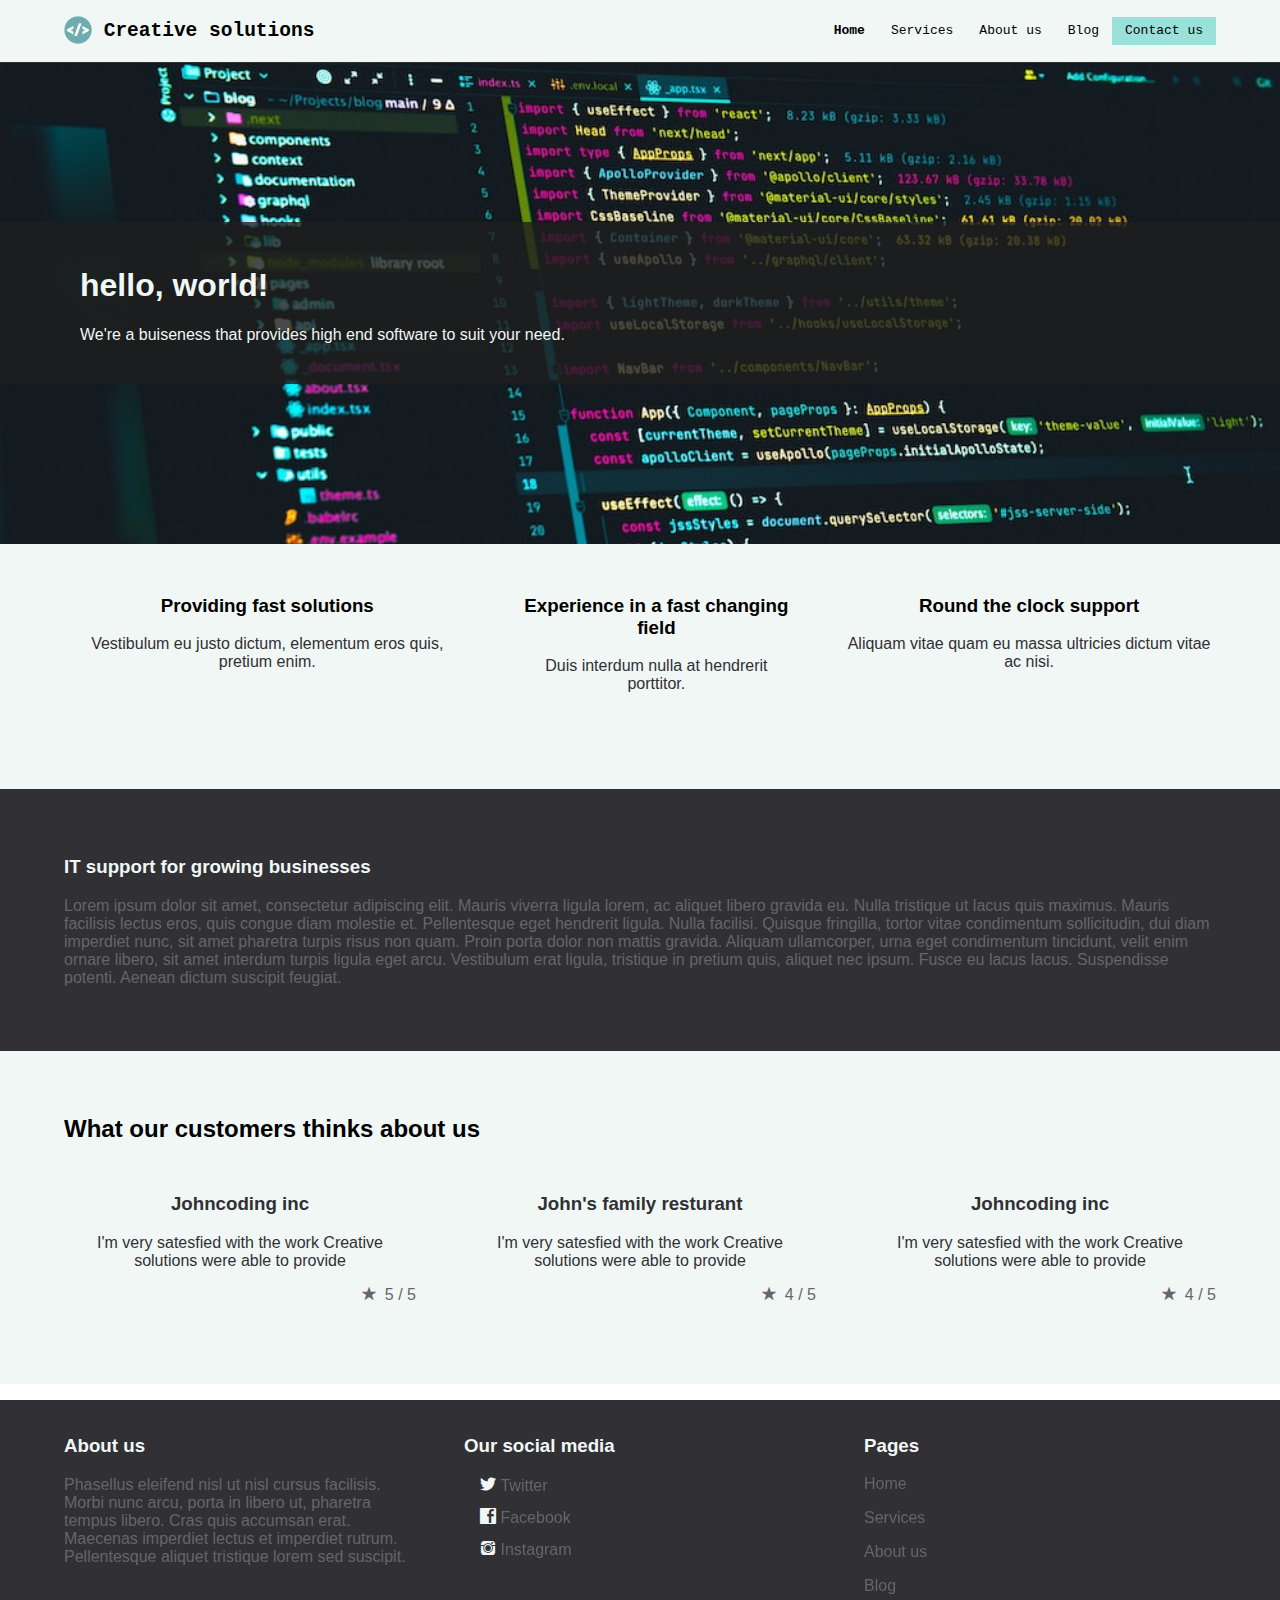
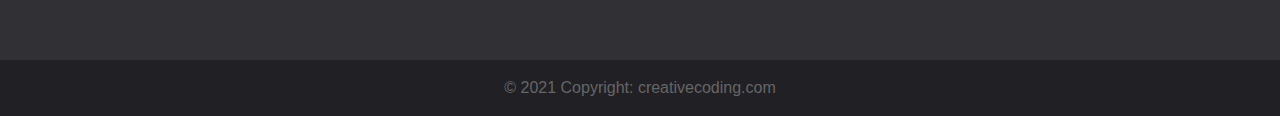
==== index.html @ 0d5f14af "first commit" ====
<!DOCTYPE html>
<html>
<head>
	<title>Creative solutions</title>
	<meta charset="UTF-8">

	<link rel="icon" type="image/x-icon" href="icon.png">
	<link rel="stylesheet" type="text/css" href="styling/css/main.css">
	<link rel="stylesheet" type="text/css" href="genericons/genericons.css">
</head>
<body>
	<header>
		<h2 class="head-title">
			<img src="icon.png">
			<a href="#">Creative solutions</a>
		</h2>
		<ul>
			<li><a href="#" class="target">Home</a></li>
			<li><a href="#">Services</a></li>
			<li><a href="#">About us</a></li>
			<li><a href="#">Blog</a></li>
			<li><a href="#">Contact us</a></li>
		</ul>
	</header>

	<section class="background">
		<div>
			<h1>hello, world!</h1>
			<p>We're a buiseness that provides high end software to suit your need.</p>
		</div>
	</section>
	<div class="page-content">
		<section class="pad-offset">
			<ul class="flex-center">
				<li>
					<h3>Providing fast solutions</h3>
					<p>Vestibulum eu justo dictum, elementum eros quis, pretium enim.</p>
				</li>
				<li>
					<h3>Experience in a fast changing field</h3>
					<p>Duis interdum nulla at hendrerit porttitor.</p>
				</li>
				<li>
					<h3>Round the clock support</h3>
					<p>Aliquam vitae quam eu massa ultricies dictum vitae ac nisi.</p>
				</li>
			</ul>
		</section>

		<section class="cards">
			<h3>IT support for growing businesses</h3>
			<p> Lorem ipsum dolor sit amet, consectetur adipiscing elit. Mauris viverra ligula lorem, ac aliquet libero gravida eu. Nulla tristique ut lacus quis maximus. Mauris facilisis lectus eros, quis congue diam molestie et. Pellentesque eget hendrerit ligula. Nulla facilisi. Quisque fringilla, tortor vitae condimentum sollicitudin, dui diam imperdiet nunc, sit amet pharetra turpis risus non quam. Proin porta dolor non mattis gravida. Aliquam ullamcorper, urna eget condimentum tincidunt, velit enim ornare libero, sit amet interdum turpis ligula eget arcu. Vestibulum erat ligula, tristique in pretium quis, aliquet nec ipsum. Fusce eu lacus lacus. Suspendisse potenti. Aenean dictum suscipit feugiat. </p>
		</section>

		<section class="reviews">
			<h2>What our customers thinks about us</h2>

			<ul class="flex-center">
				<li>
					<h3>Johncoding inc</h3>
					<p>
						I'm very satesfied with the work Creative solutions were able to provide
					</p>

					<p class="stars"><span class="genericon genericon-star"></span> 5 / 5</p>
				</li>
				<li>
					<h3>John's family resturant</h3>
					<p>
						I'm very satesfied with the work Creative solutions were able to provide
					</p>

					<p class="stars"><span class="genericon genericon-star"></span> 4 / 5</p>
				</li>
				<li>
					<h3>Johncoding inc</h3>
					<p>
						I'm very satesfied with the work Creative solutions were able to provide
					</p>

					<p class="stars"><span class="genericon genericon-star"></span> 4 / 5</p>
				</li>
			</ul>
		</section>
	</div>

	<section class="footer">
		<ul class="flex-center">
			<li>
				<h3>About us</h3>
				<p>
					Phasellus eleifend nisl ut nisl cursus facilisis. Morbi nunc arcu, porta in libero ut, pharetra tempus libero. Cras quis accumsan erat. Maecenas imperdiet lectus et imperdiet rutrum. Pellentesque aliquet tristique lorem sed suscipit.
				</p>
			</li>
			<li>
				<h3>Our social media</h3>
				<ul class="social-media">
					<li class="genericon genericon-twitter"><a href="#">&nbsp;Twitter</a></li>
					<li class="genericon genericon-facebook"><a href="#">&nbsp;Facebook</a></li>
					<li class="genericon genericon-instagram"><a href="#">&nbsp;Instagram</a></li>
				</ul>
			</li>
			<li>
				<h3>Pages</h3>
				<ul>
					<li><a href="index.html">Home</a></li>
					<li><a href="index.html">Services</a></li>
					<li><a href="index.html">About us</a></li>
					<li><a href="index.html">Blog</a></li>
				</ul>
			</li>
		</ul>

		<div class="footer-copyright">
			<p>© 2021 Copyright: creativecoding.com</p>
		</div>
	</section>
</body>
</html>
---- styling/css/main.css ----
body {
  margin: 0;
}

header {
  font-family: monospace;
  top: 0;
  position: sticky;
  display: flex;
  flex-direction: row;
  align-items: center;
  outline: 1px solid #303035;
  background-color: #f0f7f4;
  padding: 1rem 4rem;
}
header > * {
  flex-grow: 1;
  margin: 0;
}
header .head-title img {
  height: 1.75rem;
  vertical-align: middle;
  margin-bottom: 2px;
}
header .head-title a {
  text-decoration: none;
  padding: 0.4rem 0;
  position: relative;
  color: #000;
}
header .head-title a:before {
  position: absolute;
  content: "";
  width: 0;
  height: 2px;
  bottom: 0;
  left: 50%;
  background-color: #000;
  transition: 0.15s;
}
header .head-title a:hover:before {
  width: 100%;
  left: 0;
}
header ul {
  display: flex;
  justify-content: right;
}
header li {
  display: inline-block;
}
header li a.target {
  font-weight: 800;
}
header li a {
  text-decoration: none;
  padding: 0.4rem 1em;
  position: relative;
  color: #000;
}
header li a:before {
  position: absolute;
  content: "";
  width: 0;
  height: 2px;
  bottom: 0;
  left: 50%;
  background-color: #000;
  transition: 0.15s;
}
header li a:hover:before {
  width: 100%;
  left: 0;
}
header li:last-child > a {
  background-color: #99E1D9;
}

ul {
  padding: 0;
  list-style-type: none;
}

p {
  color: #303035;
}

a {
  text-decoration: none;
  color: #666;
}

section {
  background-color: #f0f7f4;
  font-family: sans-serif;
  display: block;
  padding: 3em 4em;
}
section.pad-offset {
  padding-top: 1rem;
}

.flex-center {
  display: flex;
  flex-direction: row;
  align-items: stretch;
  margin-bottom: 2rem;
  gap: 3rem;
}
.flex-center li {
  flex-grow: 1;
  text-align: center;
}

.footer {
  background-color: #303035;
  color: #f0f7f4;
  padding: 0;
}
.footer a {
  text-decoration: none;
  padding: 0.4rem 0;
  position: relative;
}
.footer a:before {
  position: absolute;
  content: "";
  width: 0;
  height: 2px;
  bottom: 0;
  left: 50%;
  background-color: #666;
  transition: 0.15s;
}
.footer a:hover:before {
  width: 100%;
  left: 0;
}
.footer p {
  color: #666;
}
.footer li {
  text-align: left;
}
.footer > * {
  padding: 1rem 4rem;
}
.footer .flex-center {
  flex: 1 1 0px;
}
.footer .flex-center li {
  flex-basis: 0;
}
.footer .flex-center li li {
  margin: 1rem 0;
}
.footer .social-media {
  padding-left: 1rem;
}
.footer .social-media li {
  display: block;
}
.footer .social-media a {
  font-family: sans-serif;
  color: #666;
}
.footer .footer-copyright {
  padding: 0.2rem 2rem;
  background-color: #202025;
}
.footer .footer-copyright p {
  text-align: center;
}

@media (max-width: 790px) {
  header {
    flex-direction: column;
    padding: 1em;
    gap: 1.5rem;
  }
  section {
    padding: 2.5em 2em;
  }
  .flex-center {
    flex-direction: column;
    gap: 1rem;
  }
}
.image-section {
  color: #f0f7f4;
}

.background {
  background: url("./../../stockphoto-programming.jpg") no-repeat;
  background-size: cover;
  padding: 10em 0;
  color: #f0f7f4;
}
.background p {
  color: #f0f7f4;
}
.background div {
  background-color: rgba(30, 30, 30, 0.8);
  padding: 1.5rem 5rem;
}

.reviews h2 {
  margin: 1rem 0 2rem 0;
}
.reviews h3 {
  color: #303035;
}
.reviews .stars {
  margin: 0;
  text-align: right;
  color: #666;
}
.reviews .stars span {
  margin: -3px 5px 0 0;
  font-size: 1.25rem;
}

.page-content {
  margin: 0;
  padding: 0;
}

.page-content > *:nth-child(even) {
  background-color: #303035;
  color: #666;
}
.page-content > *:nth-child(even) h1, .page-content > *:nth-child(even) h2, .page-content > *:nth-child(even) h3 {
  color: #f0f7f4;
}
.page-content > *:nth-child(even) p {
  color: #666;
}

/*# sourceMappingURL=main.css.map */
---- genericons/genericons.css ----
/**

	Genericons Helper CSS

*/


/**
 * The font was graciously generated by Font Squirrel (http://www.fontsquirrel.com). We love those guys.
 *
 * The syntax below may look odd, but it ensures cross browser compatibility.
 * The Base64 encoded version of the woff is necessary for Firefox compatibility with CDNs and subdomains.
 */
@font-face {
    font-family: 'Genericons';
    src: url('genericons-regular-webfont.eot');
    }

@font-face {
    font-family: 'Genericons';
    src: url([data-uri]) format('woff'),
         url('genericons-regular-webfont.ttf') format('truetype'),
         url('genericons-regular-webfont.svg#genericonsregular') format('svg');
    font-weight: normal;
    font-style: normal;
}


/**
 * All Genericons
 */

.genericon {
	display: inline-block;
	width: 16px;
	height: 16px;
	-webkit-font-smoothing: antialiased;
	font-size: 16px;
	line-height: 1;
	font-family: 'Genericons';
	text-decoration: inherit;
	font-weight: normal;
	font-style: normal;
	vertical-align: top;
}

/**
 * IE7 and IE6 hacks
 */

.genericon {
	*overflow: auto;
	*zoom: 1;
	*display: inline;
}


/**
 * Individual icons
 */

/* Post formats */
.genericon-standard:before { content: '\f100'; }
.genericon-aside:before { content: '\f101'; }
.genericon-image:before { content: '\f102'; }
.genericon-gallery:before { content: '\f103'; }
.genericon-video:before { content: '\f104'; }
.genericon-status:before { content: '\f105'; }
.genericon-quote:before { content: '\f106'; }
.genericon-link:before { content: '\f107'; }
.genericon-chat:before { content: '\f108'; }
.genericon-audio:before { content: '\f109'; }

/* Social icons */
.genericon-github:before { content: '\f200'; }
.genericon-dribbble:before { content: '\f201'; }
.genericon-twitter:before { content: '\f202'; }
.genericon-facebook:before { content: '\f203'; }
.genericon-facebook-alt:before { content: '\f204'; }
.genericon-wordpress:before { content: '\f205'; }
.genericon-googleplus:before { content: '\f206'; }
.genericon-linkedin:before { content: '\f207'; }
.genericon-linkedin-alt:before { content: '\f208'; }
.genericon-pinterest:before { content: '\f209'; }
.genericon-pinterest-alt:before { content: '\f210'; }
.genericon-flickr:before { content: '\f211'; }
.genericon-vimeo:before { content: '\f212'; }
.genericon-youtube:before { content: '\f213'; }
.genericon-tumblr:before { content: '\f214'; }
.genericon-instagram:before { content: '\f215'; }

/* Meta icons */
.genericon-comment:before { content: '\f300'; }
.genericon-category:before { content: '\f301'; }
.genericon-tag:before { content: '\f302'; }
.genericon-time:before { content: '\f303'; }
.genericon-user:before { content: '\f304'; }
.genericon-day:before { content: '\f305'; }
.genericon-week:before { content: '\f306'; }
.genericon-month:before { content: '\f307'; }
.genericon-pinned:before { content: '\f308'; }

/* Other icons */
.genericon-search:before { content: '\f400'; }
.genericon-unzoom:before { content: '\f401'; }
.genericon-zoom:before { content: '\f402'; }
.genericon-show:before { content: '\f403'; }
.genericon-hide:before { content: '\f404'; }
.genericon-close:before { content: '\f405'; }
.genericon-close-alt:before { content: '\f406'; }
.genericon-trash:before { content: '\f407'; }
.genericon-star:before { content: '\f408'; }
.genericon-home:before { content: '\f409'; }
.genericon-mail:before { content: '\f410'; }
.genericon-edit:before { content: '\f411'; }
.genericon-reply:before { content: '\f412'; }
.genericon-feed:before { content: '\f413'; }
.genericon-warning:before { content: '\f414'; }
.genericon-share:before { content: '\f415'; }
.genericon-attachment:before { content: '\f416'; }
.genericon-location:before { content: '\f417'; }
.genericon-checkmark:before { content: '\f418'; }
.genericon-menu:before { content: '\f419'; }
.genericon-top:before { content: '\f420'; }
.genericon-minimize:before { content: '\f421'; }
.genericon-maximize:before { content: '\f422'; }
.genericon-404:before { content: '\f423'; }
.genericon-spam:before { content: '\f424'; }
.genericon-summary:before { content: '\f425'; }
.genericon-cloud:before { content: '\f426'; }
.genericon-key:before { content: '\f427'; }
.genericon-dot:before { content: '\f428'; }
.genericon-next:before { content: '\f429'; }
.genericon-previous:before { content: '\f430'; }
.genericon-expand:before { content: '\f431'; }
.genericon-collapse:before { content: '\f432'; }
.genericon-dropdown:before { content: '\f433'; }
.genericon-dropdown-left:before { content: '\f434'; }
.genericon-top:before { content: '\f435'; }
.genericon-draggable:before { content: '\f436'; }
.genericon-phone:before { content: '\f437'; }
.genericon-send-to-phone:before { content: '\f438'; }
.genericon-plugin:before { content: '\f439'; }
.genericon-cloud-download:before { content: '\f440'; }
.genericon-cloud-upload:before { content: '\f441'; }
.genericon-external:before { content: '\f442'; }
.genericon-document:before { content: '\f443'; }
.genericon-book:before { content: '\f444'; }

/* Generic shapes */
.genericon-uparrow:before { content: '\f500'; }
.genericon-rightarrow:before { content: '\f501'; }
.genericon-downarrow:before { content: '\f502'; }
.genericon-leftarrow:before { content: '\f503'; }
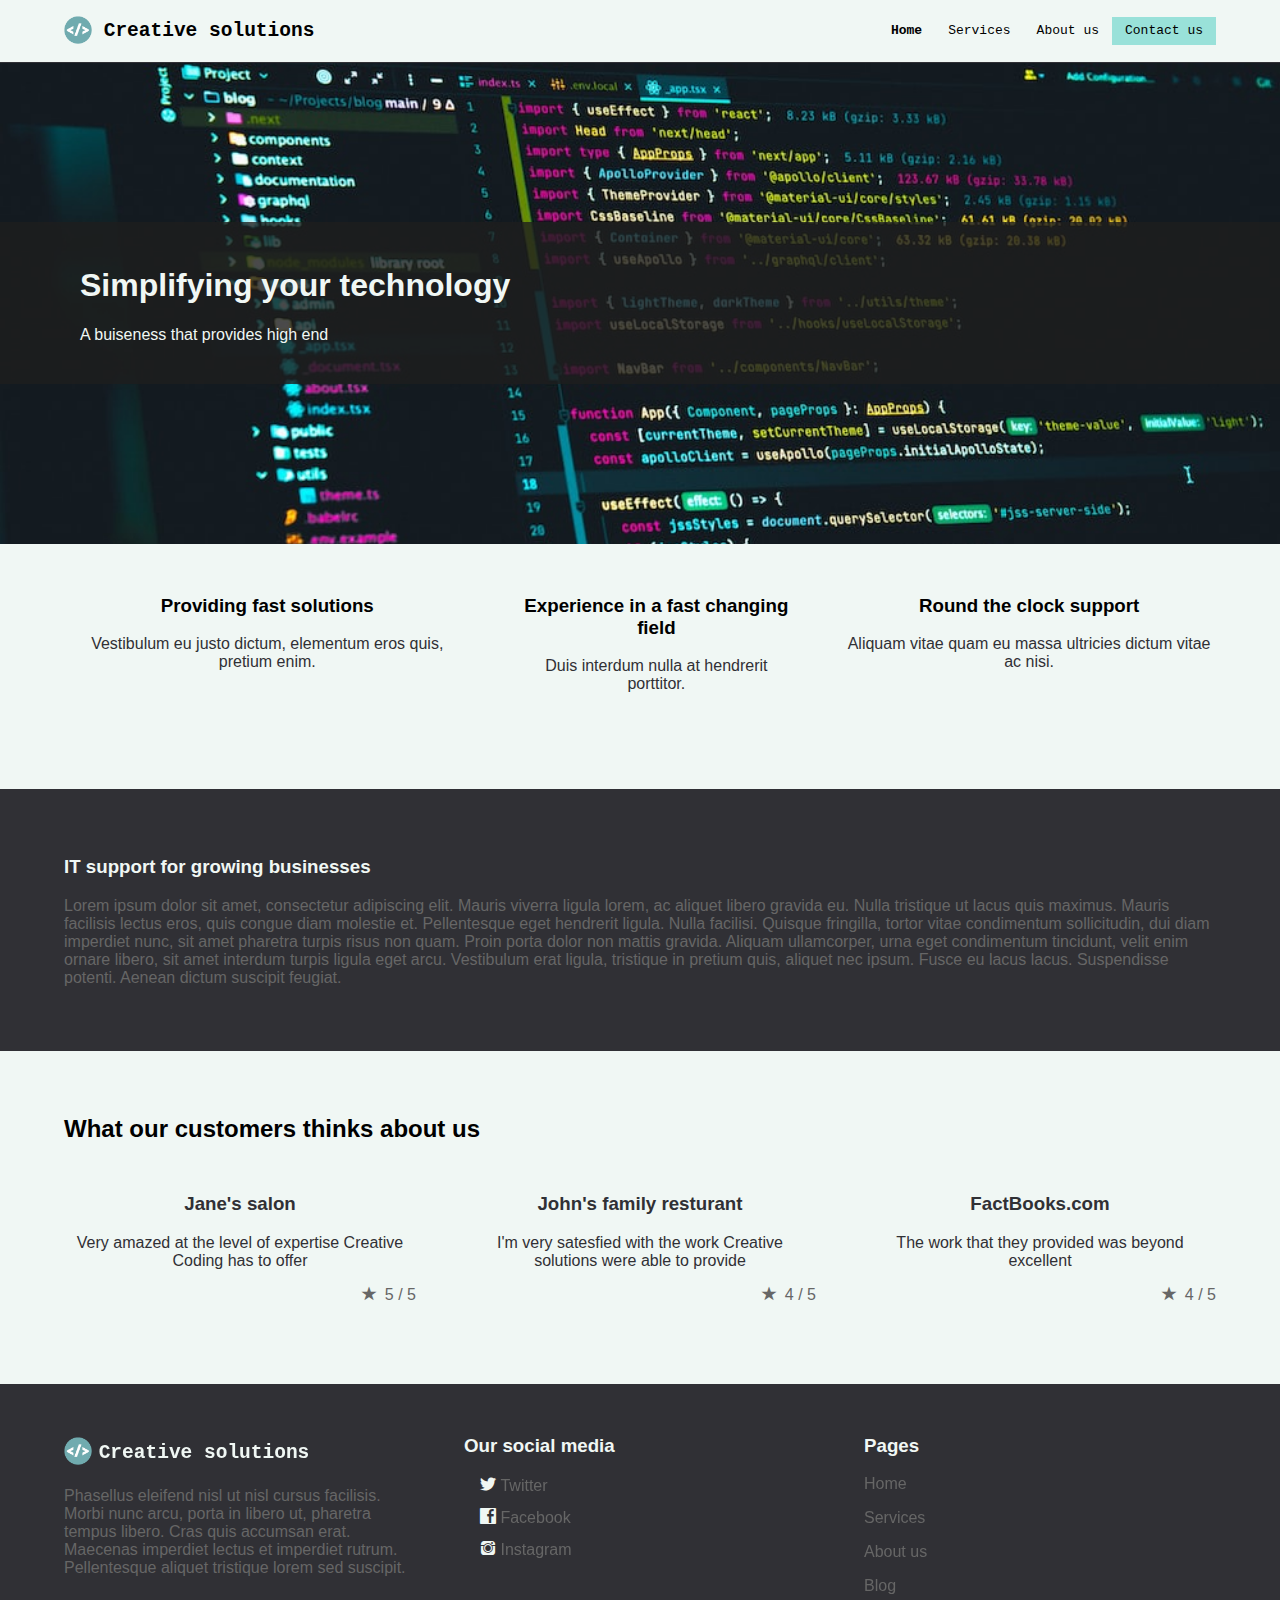
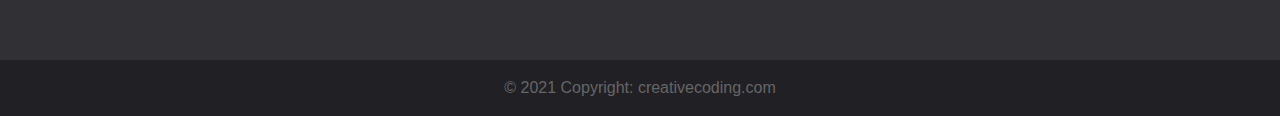
==== commit edca03db: "Added other pages" ====
--- a/index.html
+++ b/index.html
@@ -5,115 +5,117 @@
 	<meta charset="UTF-8">
 
 	<link rel="icon" type="image/x-icon" href="icon.png">
-	<link rel="stylesheet" type="text/css" href="styling/css/main.css">
+	<link rel="stylesheet" type="text/css" href="styling/css/index.css">
 	<link rel="stylesheet" type="text/css" href="genericons/genericons.css">
 </head>
 <body>
-	<header>
-		<h2 class="head-title">
-			<img src="icon.png">
-			<a href="#">Creative solutions</a>
-		</h2>
-		<ul>
-			<li><a href="#" class="target">Home</a></li>
-			<li><a href="#">Services</a></li>
-			<li><a href="#">About us</a></li>
-			<li><a href="#">Blog</a></li>
-			<li><a href="#">Contact us</a></li>
-		</ul>
-	</header>
 
-	<section class="background">
-		<div>
-			<h1>hello, world!</h1>
-			<p>We're a buiseness that provides high end software to suit your need.</p>
-		</div>
-	</section>
-	<div class="page-content">
-		<section class="pad-offset">
-			<ul class="flex-center">
-				<li>
-					<h3>Providing fast solutions</h3>
-					<p>Vestibulum eu justo dictum, elementum eros quis, pretium enim.</p>
-				</li>
-				<li>
-					<h3>Experience in a fast changing field</h3>
-					<p>Duis interdum nulla at hendrerit porttitor.</p>
-				</li>
-				<li>
-					<h3>Round the clock support</h3>
-					<p>Aliquam vitae quam eu massa ultricies dictum vitae ac nisi.</p>
-				</li>
-			</ul>
-		</section>
+<header>
+	<h2 class="head-title">
+		<img src="icon.png">
+		<a href="index.html">Creative solutions</a>
+	</h2>
+	<ul>
+		<li><a href="index.html" class="target">Home</a></li>
+		<li><a href="services.html">Services</a></li>
+		<li><a href="about.html">About us</a></li>
+		<li><a href="contact.html">Contact us</a></li>
+	</ul>
+</header>
 
-		<section class="cards">
-			<h3>IT support for growing businesses</h3>
-			<p> Lorem ipsum dolor sit amet, consectetur adipiscing elit. Mauris viverra ligula lorem, ac aliquet libero gravida eu. Nulla tristique ut lacus quis maximus. Mauris facilisis lectus eros, quis congue diam molestie et. Pellentesque eget hendrerit ligula. Nulla facilisi. Quisque fringilla, tortor vitae condimentum sollicitudin, dui diam imperdiet nunc, sit amet pharetra turpis risus non quam. Proin porta dolor non mattis gravida. Aliquam ullamcorper, urna eget condimentum tincidunt, velit enim ornare libero, sit amet interdum turpis ligula eget arcu. Vestibulum erat ligula, tristique in pretium quis, aliquet nec ipsum. Fusce eu lacus lacus. Suspendisse potenti. Aenean dictum suscipit feugiat. </p>
-		</section>
-
-		<section class="reviews">
-			<h2>What our customers thinks about us</h2>
-
-			<ul class="flex-center">
-				<li>
-					<h3>Johncoding inc</h3>
-					<p>
-						I'm very satesfied with the work Creative solutions were able to provide
-					</p>
-
-					<p class="stars"><span class="genericon genericon-star"></span> 5 / 5</p>
-				</li>
-				<li>
-					<h3>John's family resturant</h3>
-					<p>
-						I'm very satesfied with the work Creative solutions were able to provide
-					</p>
-
-					<p class="stars"><span class="genericon genericon-star"></span> 4 / 5</p>
-				</li>
-				<li>
-					<h3>Johncoding inc</h3>
-					<p>
-						I'm very satesfied with the work Creative solutions were able to provide
-					</p>
-
-					<p class="stars"><span class="genericon genericon-star"></span> 4 / 5</p>
-				</li>
-			</ul>
-		</section>
+<section class="background">
+	<div>
+		<h1>Simplifying your technology</h1>
+		<p>A buiseness that provides high end </p>
 	</div>
-
-	<section class="footer">
+</section>
+<div class="page-content">
+	<section class="pad-offset">
 		<ul class="flex-center">
 			<li>
-				<h3>About us</h3>
-				<p>
-					Phasellus eleifend nisl ut nisl cursus facilisis. Morbi nunc arcu, porta in libero ut, pharetra tempus libero. Cras quis accumsan erat. Maecenas imperdiet lectus et imperdiet rutrum. Pellentesque aliquet tristique lorem sed suscipit.
-				</p>
+				<h3>Providing fast solutions</h3>
+				<p>Vestibulum eu justo dictum, elementum eros quis, pretium enim.</p>
 			</li>
 			<li>
-				<h3>Our social media</h3>
-				<ul class="social-media">
-					<li class="genericon genericon-twitter"><a href="#">&nbsp;Twitter</a></li>
-					<li class="genericon genericon-facebook"><a href="#">&nbsp;Facebook</a></li>
-					<li class="genericon genericon-instagram"><a href="#">&nbsp;Instagram</a></li>
-				</ul>
+				<h3>Experience in a fast changing field</h3>
+				<p>Duis interdum nulla at hendrerit porttitor.</p>
 			</li>
 			<li>
-				<h3>Pages</h3>
-				<ul>
-					<li><a href="index.html">Home</a></li>
-					<li><a href="index.html">Services</a></li>
-					<li><a href="index.html">About us</a></li>
-					<li><a href="index.html">Blog</a></li>
-				</ul>
+				<h3>Round the clock support</h3>
+				<p>Aliquam vitae quam eu massa ultricies dictum vitae ac nisi.</p>
 			</li>
 		</ul>
+	</section>
 
-		<div class="footer-copyright">
-			<p>© 2021 Copyright: creativecoding.com</p>
-		</div>
+	<section class="cards">
+		<h3>IT support for growing businesses</h3>
+		<p> Lorem ipsum dolor sit amet, consectetur adipiscing elit. Mauris viverra ligula lorem, ac aliquet libero gravida eu. Nulla tristique ut lacus quis maximus. Mauris facilisis lectus eros, quis congue diam molestie et. Pellentesque eget hendrerit ligula. Nulla facilisi. Quisque fringilla, tortor vitae condimentum sollicitudin, dui diam imperdiet nunc, sit amet pharetra turpis risus non quam. Proin porta dolor non mattis gravida. Aliquam ullamcorper, urna eget condimentum tincidunt, velit enim ornare libero, sit amet interdum turpis ligula eget arcu. Vestibulum erat ligula, tristique in pretium quis, aliquet nec ipsum. Fusce eu lacus lacus. Suspendisse potenti. Aenean dictum suscipit feugiat. </p>
 	</section>
+
+	<section class="reviews">
+		<h2>What our customers thinks about us</h2>
+
+		<ul class="flex-center">
+			<li>
+				<h3>Jane's salon</h3>
+				<p>
+					Very amazed at the level of expertise Creative Coding has to offer
+				</p>
+
+				<p class="stars"><span class="genericon genericon-star"></span> 5 / 5</p>
+			</li>
+			<li>
+				<h3>John's family resturant</h3>
+				<p>
+					I'm very satesfied with the work Creative solutions were able to provide
+				</p>
+
+				<p class="stars"><span class="genericon genericon-star"></span> 4 / 5</p>
+			</li>
+			<li>
+				<h3>FactBooks.com</h3>
+				<p>The work that they provided was beyond excellent</p>
+
+				<p class="stars"><span class="genericon genericon-star"></span> 4 / 5</p>
+			</li>
+		</ul>
+	</section>
+</div>
+
+<section class="footer">
+	<ul class="flex-center flex-even">
+		<li>
+			<h2 class="head-title">
+				<img src="icon.png">
+				<a href="index.html">Creative solutions</a>
+			</h2>
+			<p>
+				Phasellus eleifend nisl ut nisl cursus facilisis. Morbi nunc arcu, porta in libero ut, pharetra tempus libero. Cras quis accumsan erat. Maecenas imperdiet lectus et imperdiet rutrum. Pellentesque aliquet tristique lorem sed suscipit.
+			</p>
+		</li>
+		<li>
+			<h3>Our social media</h3>
+			<ul class="social-media">
+				<li class="genericon genericon-twitter"><a href="#">&nbsp;Twitter</a></li>
+				<li class="genericon genericon-facebook"><a href="#">&nbsp;Facebook</a></li>
+				<li class="genericon genericon-instagram"><a href="#">&nbsp;Instagram</a></li>
+			</ul>
+		</li>
+		<li>
+			<h3>Pages</h3>
+			<ul>
+				<li><a href="index.html">Home</a></li>
+				<li><a href="index.html">Services</a></li>
+				<li><a href="index.html">About us</a></li>
+				<li><a href="index.html">Blog</a></li>
+			</ul>
+		</li>
+	</ul>
+
+	<div class="footer-copyright">
+		<p>© 2021 Copyright: creativecoding.com</p>
+	</div>
+</section>
+
 </body>
 </html>--- a/styling/css/index.css
+++ b/styling/css/index.css
@@ -0,0 +1,266 @@
+body {
+  margin: 0;
+  background-color: #303035;
+}
+
+header {
+  font-family: monospace;
+  top: 0;
+  position: sticky;
+  display: flex;
+  flex-direction: row;
+  align-items: center;
+  outline: 1px solid #303035;
+  background-color: #f0f7f4;
+  padding: 1rem 4rem;
+}
+header > * {
+  flex-grow: 1;
+  margin: 0;
+}
+header ul {
+  display: flex;
+  justify-content: right;
+}
+header li {
+  display: inline-block;
+}
+header li a.target {
+  font-weight: 800;
+}
+header li a {
+  text-decoration: none;
+  padding: 0.4rem 1em;
+  position: relative;
+  color: #000;
+}
+header li a:before {
+  position: absolute;
+  content: "";
+  width: 0;
+  height: 2px;
+  bottom: 0;
+  left: 50%;
+  background-color: #000;
+  transition: 0.15s;
+}
+header li a:hover:before {
+  width: 100%;
+  left: 0;
+}
+header li:last-child > a {
+  background-color: #99E1D9;
+}
+
+.head-title img {
+  height: 1.75rem;
+  vertical-align: middle;
+  margin-bottom: 2px;
+}
+.head-title a {
+  text-decoration: none;
+  padding: 0.4rem 0;
+  position: relative;
+  color: #000;
+}
+.head-title a:before {
+  position: absolute;
+  content: "";
+  width: 0;
+  height: 2px;
+  bottom: 0;
+  left: 50%;
+  background-color: #000;
+  transition: 0.15s;
+}
+.head-title a:hover:before {
+  width: 100%;
+  left: 0;
+}
+
+ul {
+  padding: 0;
+  list-style-type: none;
+}
+
+p {
+  color: #303035;
+}
+
+a {
+  text-decoration: none;
+  color: #666;
+}
+
+section {
+  background-color: #f0f7f4;
+  font-family: sans-serif;
+  display: block;
+  padding: 3em 4em;
+}
+section.pad-offset {
+  padding-top: 1rem;
+}
+
+.flex-center {
+  display: flex;
+  flex-direction: row;
+  align-items: stretch;
+  margin-bottom: 2rem;
+  gap: 3rem;
+}
+.flex-center li {
+  flex-grow: 1;
+  text-align: center;
+}
+
+.flex-even {
+  flex: 1 1 0px;
+}
+.flex-even li {
+  flex-basis: 0;
+}
+
+.background {
+  background: url("./../../stockphoto-programming.jpg") no-repeat;
+  background-size: cover;
+  padding: 10em 0;
+  color: #f0f7f4;
+}
+.background p {
+  color: #f0f7f4;
+}
+.background div {
+  background-color: rgba(30, 30, 30, 0.9);
+  padding: 1.5rem 5rem;
+}
+
+.footer {
+  background-color: #303035;
+  color: #f0f7f4;
+  padding: 0;
+}
+.footer a {
+  text-decoration: none;
+  padding: 0.4rem 0;
+  position: relative;
+}
+.footer a:before {
+  position: absolute;
+  content: "";
+  width: 0;
+  height: 2px;
+  bottom: 0;
+  left: 50%;
+  background-color: #666;
+  transition: 0.15s;
+}
+.footer a:hover:before {
+  width: 100%;
+  left: 0;
+}
+.footer p {
+  color: #666;
+}
+.footer li {
+  text-align: left;
+}
+.footer > * {
+  padding: 1rem 4rem;
+}
+.footer .head-title > a {
+  color: #f0f7f4;
+  font-family: monospace;
+}
+.footer .flex-center li li {
+  margin: 1rem 0;
+}
+.footer .social-media {
+  padding-left: 1rem;
+}
+.footer .social-media li {
+  display: block;
+}
+.footer .social-media a {
+  font-family: sans-serif;
+  color: #666;
+}
+.footer .footer-copyright {
+  padding: 0.2rem 2rem;
+  background-color: #202025;
+}
+.footer .footer-copyright p {
+  text-align: center;
+}
+
+@media (max-width: 790px) {
+  header {
+    flex-direction: column;
+    padding: 1em;
+    gap: 1.5rem;
+  }
+  section {
+    padding: 2.5em 2em;
+  }
+  .flex-center {
+    flex-direction: column;
+    gap: 1rem;
+  }
+}
+.image-section {
+  color: #f0f7f4;
+}
+
+.background {
+  background: url("./../../stockphoto-programming.jpg") no-repeat;
+  background-size: cover;
+  padding: 10em 0;
+  color: #f0f7f4;
+}
+.background p {
+  color: #f0f7f4;
+}
+.background div {
+  background-color: rgba(30, 30, 30, 0.8);
+  padding: 1.5rem 5rem;
+}
+
+.reviews h2 {
+  margin: 1rem 0 2rem 0;
+}
+.reviews h3 {
+  color: #303035;
+}
+.reviews .flex-center {
+  flex: 1 1 0px;
+}
+.reviews .flex-center li {
+  flex-basis: 0;
+}
+.reviews .stars {
+  margin: 0;
+  text-align: right;
+  color: #666;
+}
+.reviews .stars span {
+  margin: -3px 5px 0 0;
+  font-size: 1.25rem;
+}
+
+.page-content {
+  margin: 0;
+  padding: 0;
+}
+
+.page-content > *:nth-child(even) {
+  background-color: #303035;
+  color: #666;
+}
+.page-content > *:nth-child(even) h1, .page-content > *:nth-child(even) h2, .page-content > *:nth-child(even) h3 {
+  color: #f0f7f4;
+}
+.page-content > *:nth-child(even) p {
+  color: #666;
+}
+
+/*# sourceMappingURL=index.css.map */
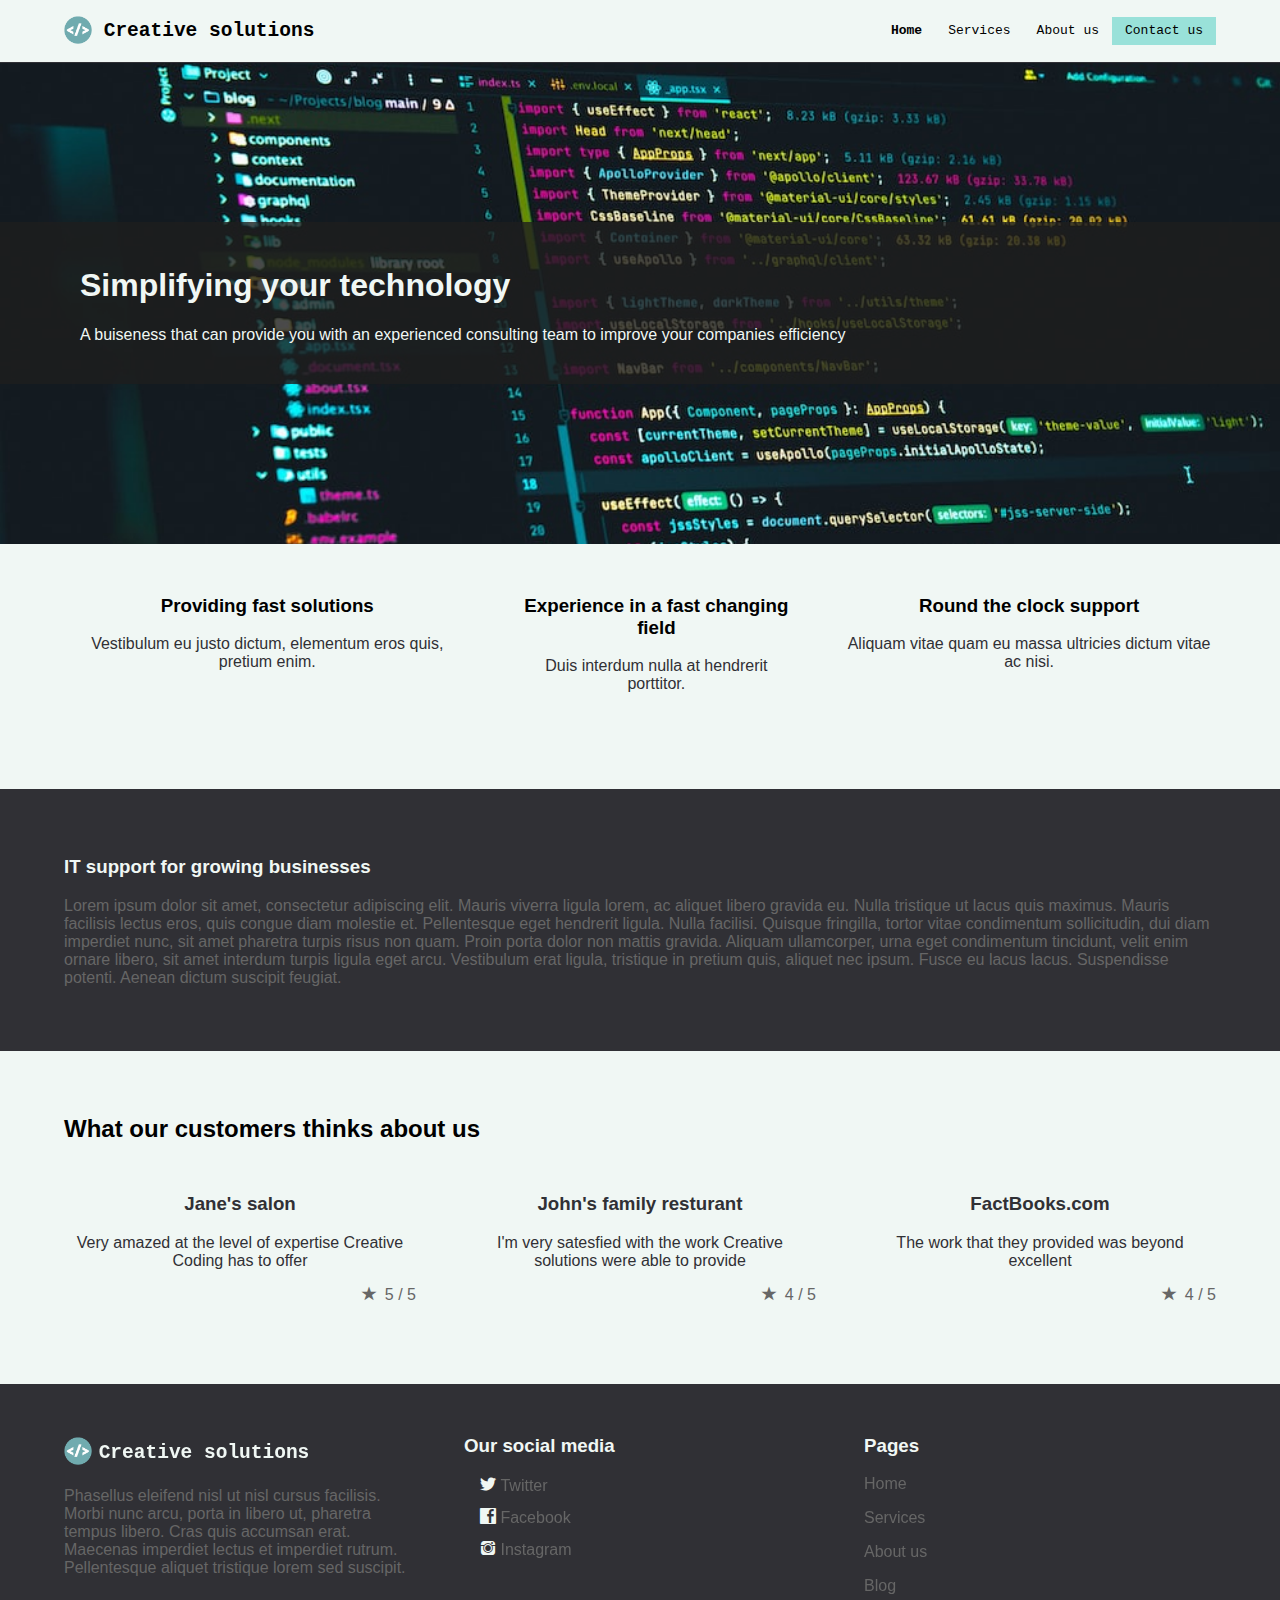
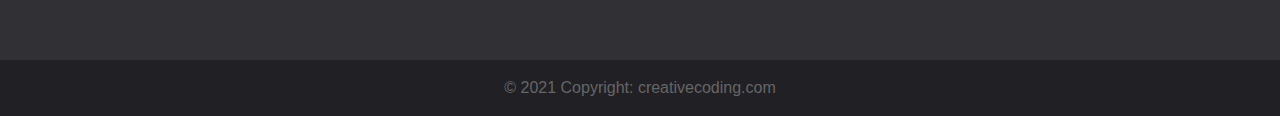
==== commit 0fb934ea: "Fixed validation issues with w3" ====
--- a/index.html
+++ b/index.html
@@ -1,5 +1,5 @@
 <!DOCTYPE html>
-<html>
+<html lang="en">
 <head>
 	<title>Creative solutions</title>
 	<meta charset="UTF-8">
@@ -12,7 +12,7 @@
 
 <header>
 	<h2 class="head-title">
-		<img src="icon.png">
+		<img src="icon.png" alt="brand-icon">
 		<a href="index.html">Creative solutions</a>
 	</h2>
 	<ul>
@@ -26,7 +26,7 @@
 <section class="background">
 	<div>
 		<h1>Simplifying your technology</h1>
-		<p>A buiseness that provides high end </p>
+		<p>A buiseness that can provide you with an experienced consulting team to improve your companies efficiency </p>
 	</div>
 </section>
 <div class="page-content">
@@ -86,7 +86,7 @@
 	<ul class="flex-center flex-even">
 		<li>
 			<h2 class="head-title">
-				<img src="icon.png">
+				<img src="icon.png" alt="brand-icon">
 				<a href="index.html">Creative solutions</a>
 			</h2>
 			<p>
